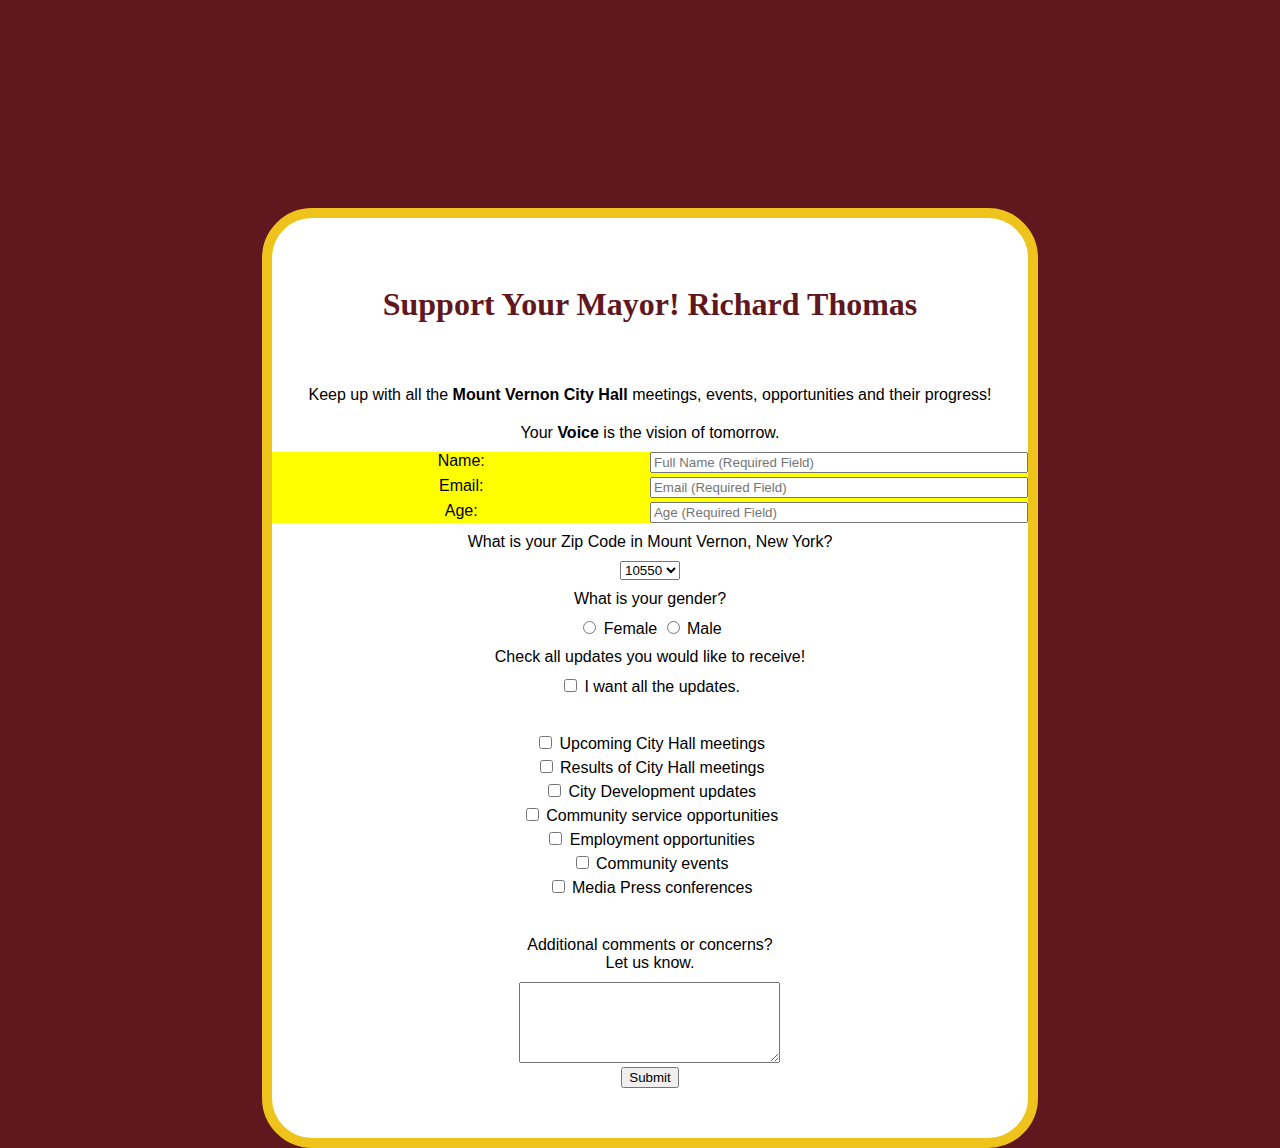
==== index.html @ 3f1aca52 "insert title into form" ====
<!DOCTYPE html>
<html>
    <head>
        <title>Survey Form</title>
        <link rel="stylesheet" href="index.css"/>
        <script src="https://cdn.freecodecamp.org/testable-projects-fcc/v1/bundle.js"></script>
        <!--'OLD CDN LINK'<script src="https://gitcdn.link/repo/freeCodeCamp/testable-projects-fcc/master/build/bundle.js"></script>-->
    </head>

<body>
<div class="wrapper">    
    <!--<h1 id="title">Support Your Mayor! Richard Thomas<br></h1>-->
    <form action="#" method="post" id="survey-form" name="survey-form">
            <h1 id="title">Support Your Mayor! Richard Thomas<br></h1>
    <div class="form-intro">
        <p id="description">Keep up with all the <strong>Mount Vernon City Hall</strong> meetings, events, opportunities and their progress!
        <p>Your <strong>Voice</strong> is the vision of tomorrow.</p>
    </div>

<div class="contact">
    <label id="name-label">Name:</label>
    <input type="text" id="name" name="name" placeholder="Full Name (Required Field)" required/>
    <label id="email-label">Email:</label>
    <input type="email" id="email" name="email" placeholder="Email (Required Field)" required/>
    <label id="number-label">Age:</label>
    <input type="number" id="number" name="age" placeholder="Age (Required Field)" min="1" max="120" step="1" required/>
</div>

<div id="dropdown">
    <p>What is your Zip Code in Mount Vernon, New York?</p>
    <select>
        <option value="zipCode1">10550</option>
        <option value="zipCode2">10551</option>
        <option value="zipCode3">10552</option>
        <option value="zipCode4">10553</option>
    </select>
</div> 

<p>What is your gender?</p>
    <input type="radio" name="radio-attribute" value="opinion"/>
    <label id="gender">Female</label>
    <input type="radio" name="radio-attribute" value="opinion">
    <label id="gender">Male</label>
    <!--<input type="radio" name="radio-attribute" value="opinion">
    <label id="gender">Prefer not to say</label>-->

    <div class="update-title">
        <p>Check all updates you would like to receive!</p>
        <input type="checkbox" id="checkbox" name="checkbox" value="allUpdates"/>
        <label id="allUpdates">I want all the updates.</label>
    </div>
   
<div class="updates">
    <ul>
        <li>
            <input type="checkbox" id="checkbox" name="checkbox" value="update1"/>
            <label id="labelName">Upcoming City Hall meetings</label>
        </li>
        <li>
            <input type="checkbox" id="checkbox" name="checkbox" value="update2"/>
            <label id="labelName">Results of City Hall meetings</label>
        </li>
        <li>
            <input type="checkbox" id="checkbox" name="checkbox" value="update3"/>
            <label id="labelName">City Development updates</label>
        </li>
        <li>
            <input type="checkbox" id="checkbox" name="checkbox" value="update4"/>
            <label id="labelName">Community service opportunities</label>
        </li>
        <li>
            <input type="checkbox" id="checkbox" name="checkbox" value="update5"/>
            <label id="labelName">Employment opportunities</label>
        </li>
        <li>
            <input type="checkbox" id="checkbox" name="checkbox" value="update6"/>
            <label id="labelName">Community events</label>
        </li>       
        <li>
            <input type="checkbox" id="checkbox" name="checkbox" value="update7"/>
            <label id="labelName">Media Press conferences</label>
        </li>
    </ul>
</div>
<p>Additional comments or concerns?<br>Let us know.</p>
<textarea rows="5" cols="30"></textarea><br>

<div>
<input id="submit" type="submit" value="Submit">    
</div>

</form>
</div>
</body>
</html>
---- index.css ----
body {
    font-family: 'Muli', sans-serif;
    background-color: rgb(96, 23, 30);
    margin-top: em;
    /*min-height: 40vh;*/
        
}

#title {
    color: rgb(96, 23, 30);
    font-family: 'Pacifico', cursive;
    margin: 5%;
    text-align: center;
    padding-top: 60px;
    padding-bottom: 30px;
}

#description {
    color: black;
    font-family: 'Muli', sans-serif;
    margin: right;
    text-align: center;
    padding-top: 10px;
    padding-bottom: 10px;
}

#dropdown {
    align-items: center;
    text-align: center;
}

/* mobile device less than 750px */
.wrapper {
  display: grid;
  grid-template-columns: repeat(5, 1fr);
  grid-template-rows: 2fr 9fr;
  grid-row-gap: 1px;
  grid-column-gap: 8px;
}

/* desktop device monitor 1400px and larger */
@media only screen and (min-width: 1400px) {
    .wrapper { 
        display: grid;
        grid-template-columns: repeat(5, 1fr);
        grid-template-rows: 2fr 8fr;
        grid-row-gap: 1px;
        grid-column-gap: 8px;
    }
}

/* mobile device less than 1400px */
@media only screen and (max-width: 1400px) {
    .contact {
        display: grid;
        grid-template-columns: repeat(2, 1fr);
        grid-template-rows: 1fr 1fr;
        grid-row-gap: 4px;
        /*grid-column-gap: 5px;*/
        background-color: yellow;
    }
}

#title {
    grid-row: 1 / 2;
    grid-column: 2 / 5;
    padding-top: 2%;
    padding-bottom: 2%;
}

.update-title {
    margin-bottom: 5px;
}

.updates ul {
    list-style-type: none;
    line-height: 1.5em;
    padding: 20px;
}

p {
    margin: 10px;
}

.form-intro {
    grid-column: 2/3;
}

#survey-form {
    position: relative;
    grid-row: 2 / 3;
    grid-column: 2 / 5;
    min-width: 100%;
    min-height: 100%;
    color: rgb(0, 0, 0);
    background-color: white;
    font-family: 'Montserrat', sans-serif;
    margin: auto;
    border-radius: 50px;
    border-style: solid;
    border-width: 10px;
    border-color: rgb(237, 195, 28);
    padding-top: 2%;
    padding-bottom: 1%;
}

div {
    text-align: center; 
}

p {
    text-align: auto;
}
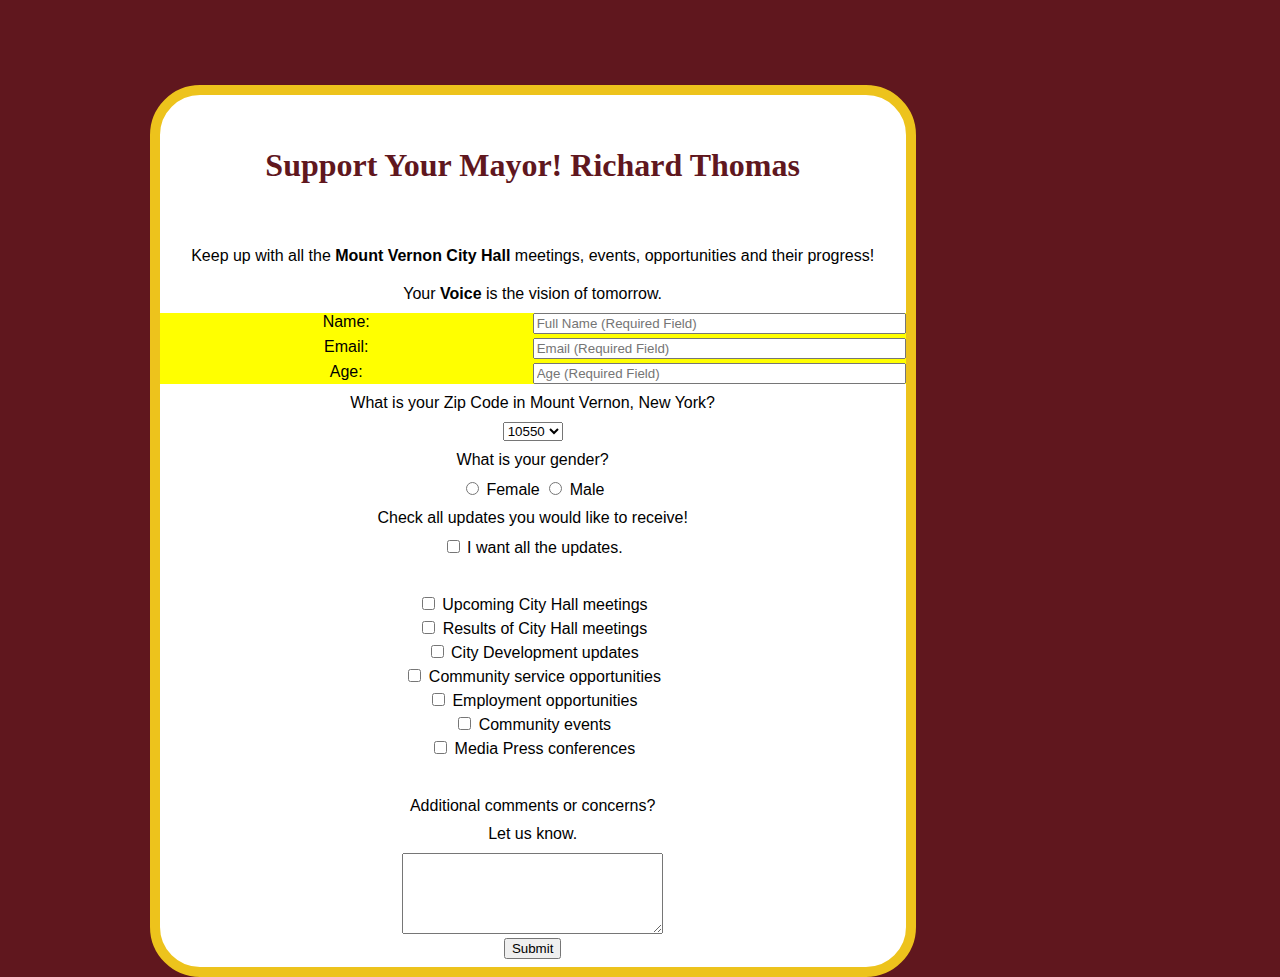
==== commit 95ecef16: "UpdatingCode" ====
--- a/index.html
+++ b/index.html
@@ -1,5 +1,5 @@
 <!DOCTYPE html>
-<html>
+<html>  
     <head>
         <title>Survey Form</title>
         <link rel="stylesheet" href="index.css"/>
@@ -7,11 +7,11 @@
         <!--'OLD CDN LINK'<script src="https://gitcdn.link/repo/freeCodeCamp/testable-projects-fcc/master/build/bundle.js"></script>-->
     </head>
 
+<div class="wrapper">
 <body>
-<div class="wrapper">    
-    <!--<h1 id="title">Support Your Mayor! Richard Thomas<br></h1>-->
-    <form action="#" method="post" id="survey-form" name="survey-form">
-            <h1 id="title">Support Your Mayor! Richard Thomas<br></h1>
+        
+<form id="survey-form" action="#" method="post" name="survey-form">
+        <h1 id="title">Support Your Mayor! Richard Thomas</h1>
     <div class="form-intro">
         <p id="description">Keep up with all the <strong>Mount Vernon City Hall</strong> meetings, events, opportunities and their progress!
         <p>Your <strong>Voice</strong> is the vision of tomorrow.</p>
@@ -41,8 +41,6 @@
     <label id="gender">Female</label>
     <input type="radio" name="radio-attribute" value="opinion">
     <label id="gender">Male</label>
-    <!--<input type="radio" name="radio-attribute" value="opinion">
-    <label id="gender">Prefer not to say</label>-->
 
     <div class="update-title">
         <p>Check all updates you would like to receive!</p>
@@ -82,7 +80,8 @@
         </li>
     </ul>
 </div>
-<p>Additional comments or concerns?<br>Let us know.</p>
+<p>Additional comments or concerns?</p><p>Let us know.</p>
+
 <textarea rows="5" cols="30"></textarea><br>
 
 <div>
--- a/index.css
+++ b/index.css
@@ -1,9 +1,8 @@
 body {
     font-family: 'Muli', sans-serif;
     background-color: rgb(96, 23, 30);
-    margin-top: em;
-    /*min-height: 40vh;*/
-        
+    margin: 0 auto;
+       
 }
 
 #title {
@@ -29,16 +28,16 @@
     text-align: center;
 }
 
-/* mobile device less than 750px */
+/* mobile device less than 1400px */
 .wrapper {
   display: grid;
-  grid-template-columns: repeat(5, 1fr);
+  grid-template-columns: repeat(6, 1fr);
   grid-template-rows: 2fr 9fr;
   grid-row-gap: 1px;
   grid-column-gap: 8px;
 }
 
-/* desktop device monitor 1400px and larger */
+/* desktop device more than 1400px */
 @media only screen and (min-width: 1400px) {
     .wrapper { 
         display: grid;
@@ -46,6 +45,8 @@
         grid-template-rows: 2fr 8fr;
         grid-row-gap: 1px;
         grid-column-gap: 8px;
+        width: 80vw;
+        margin: 0 auto;
     }
 }
 
@@ -56,7 +57,6 @@
         grid-template-columns: repeat(2, 1fr);
         grid-template-rows: 1fr 1fr;
         grid-row-gap: 4px;
-        /*grid-column-gap: 5px;*/
         background-color: yellow;
     }
 }
@@ -88,20 +88,25 @@
 
 #survey-form {
     position: relative;
-    grid-row: 2 / 3;
-    grid-column: 2 / 5;
-    min-width: 100%;
-    min-height: 100%;
+    grid-row: 1 / 3;
+    grid-column: 1 / 6;
+    min-width: 70%;
+    min-height: 90%;
     color: rgb(0, 0, 0);
     background-color: white;
     font-family: 'Montserrat', sans-serif;
-    margin: auto;
+    margin-top: 8%;
+    margin-right: auto; 
+    margin-bottom: 0;
+    margin-left: auto;
     border-radius: 50px;
     border-style: solid;
     border-width: 10px;
     border-color: rgb(237, 195, 28);
-    padding-top: 2%;
-    padding-bottom: 1%;
+    /*top: 10px;
+    bottom: 10px;
+    padding-top: auto;
+    padding-bottom: auto;*/
 }
 
 div {
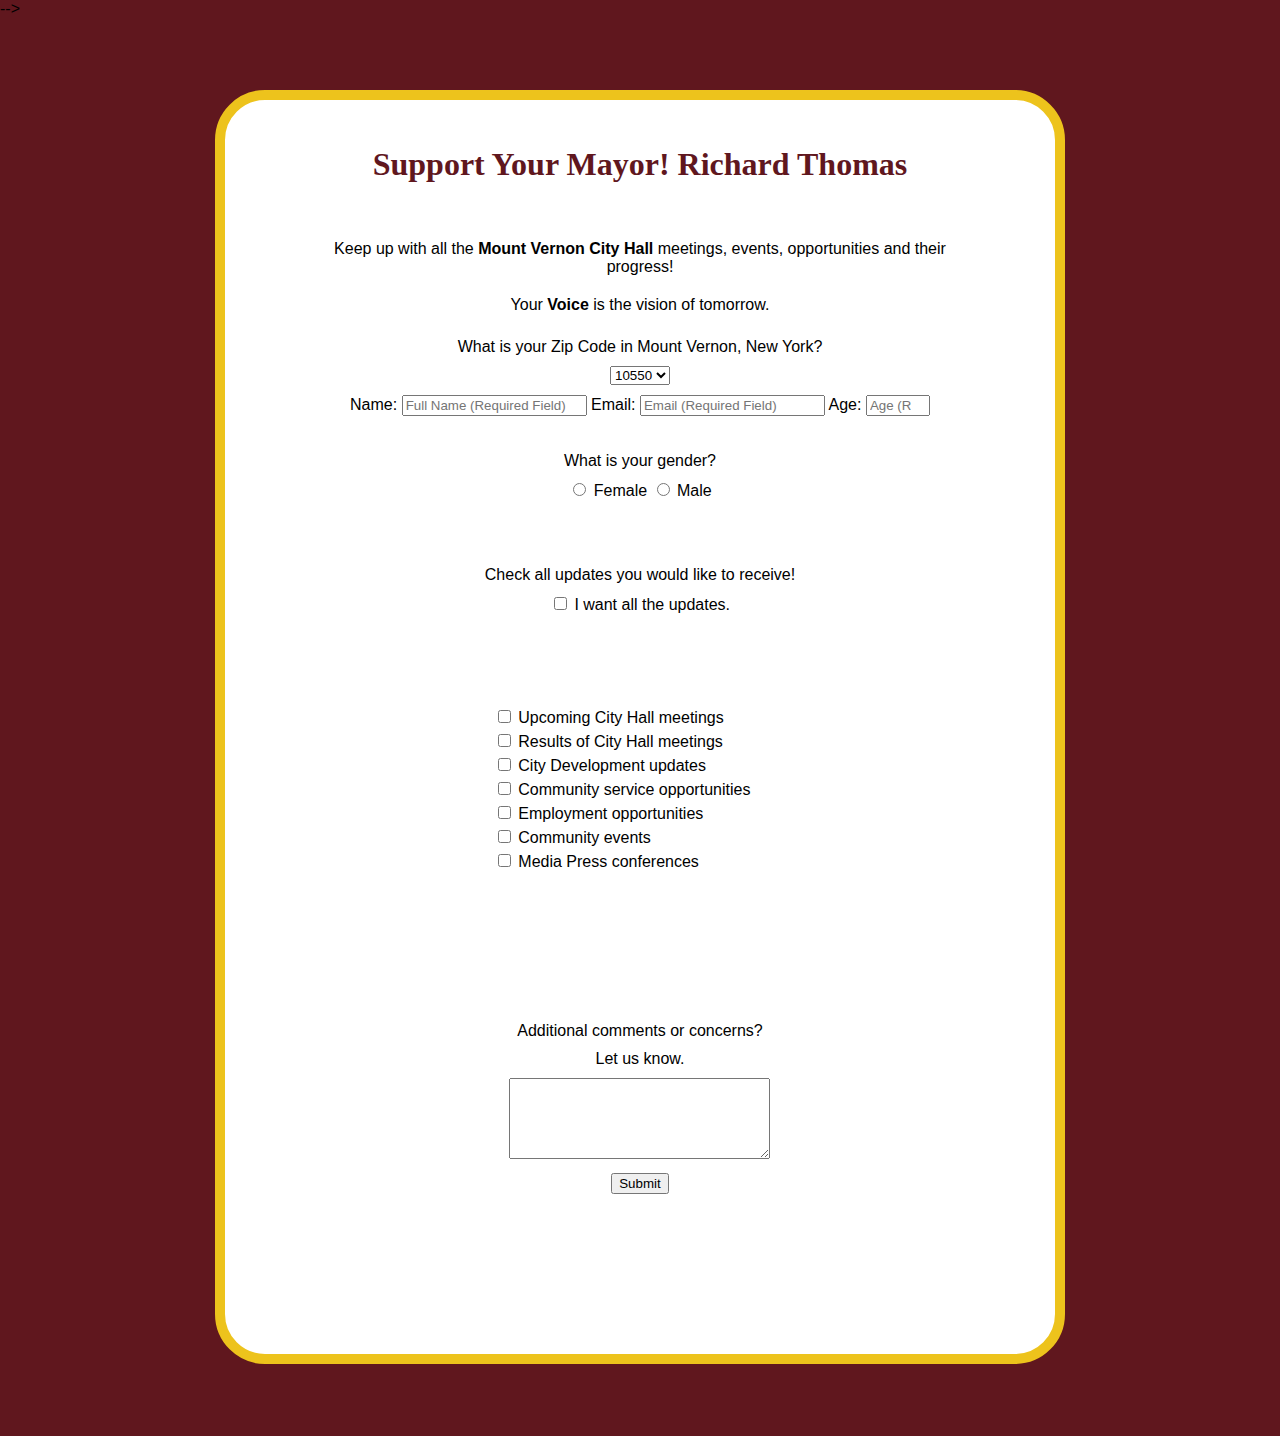
==== commit 11423c3e: "CodeChangeAndFormatStyle" ====
--- a/index.html
+++ b/index.html
@@ -3,7 +3,7 @@
     <head>
         <title>Survey Form</title>
         <link rel="stylesheet" href="index.css"/>
-        <script src="https://cdn.freecodecamp.org/testable-projects-fcc/v1/bundle.js"></script>
+        <script src="https://cdn.freecodecamp.org/testable-projects-fcc/v1/bundle.js"></script> -->
         <!--'OLD CDN LINK'<script src="https://gitcdn.link/repo/freeCodeCamp/testable-projects-fcc/master/build/bundle.js"></script>-->
     </head>
 
@@ -11,8 +11,8 @@
 <body>
         
 <form id="survey-form" action="#" method="post" name="survey-form">
+    <div class="form-intro">
         <h1 id="title">Support Your Mayor! Richard Thomas</h1>
-    <div class="form-intro">
         <p id="description">Keep up with all the <strong>Mount Vernon City Hall</strong> meetings, events, opportunities and their progress!
         <p>Your <strong>Voice</strong> is the vision of tomorrow.</p>
     </div>
@@ -35,13 +35,13 @@
         <option value="zipCode4">10553</option>
     </select>
 </div> 
-
-<p>What is your gender?</p>
+<div class="gender">
+    <p>What is your gender?</p>
     <input type="radio" name="radio-attribute" value="opinion"/>
     <label id="gender">Female</label>
     <input type="radio" name="radio-attribute" value="opinion">
     <label id="gender">Male</label>
-
+</div>
     <div class="update-title">
         <p>Check all updates you would like to receive!</p>
         <input type="checkbox" id="checkbox" name="checkbox" value="allUpdates"/>
@@ -80,12 +80,13 @@
         </li>
     </ul>
 </div>
-<p>Additional comments or concerns?</p><p>Let us know.</p>
+<div class="comments">
+    <p>Additional comments or concerns?</p><p>Let us know.</p>
 
-<textarea rows="5" cols="30"></textarea><br>
+    <textarea rows="5" cols="30"></textarea><br>
 
-<div>
-<input id="submit" type="submit" value="Submit">    
+
+    <input id="submit" type="submit" value="Submit">    
 </div>
 
 </form>
--- a/index.css
+++ b/index.css
@@ -32,33 +32,9 @@
 .wrapper {
   display: grid;
   grid-template-columns: repeat(6, 1fr);
-  grid-template-rows: 2fr 9fr;
+  grid-template-rows: 1fr 18fr 1fr;
   grid-row-gap: 1px;
   grid-column-gap: 8px;
-}
-
-/* desktop device more than 1400px */
-@media only screen and (min-width: 1400px) {
-    .wrapper { 
-        display: grid;
-        grid-template-columns: repeat(5, 1fr);
-        grid-template-rows: 2fr 8fr;
-        grid-row-gap: 1px;
-        grid-column-gap: 8px;
-        width: 80vw;
-        margin: 0 auto;
-    }
-}
-
-/* mobile device less than 1400px */
-@media only screen and (max-width: 1400px) {
-    .contact {
-        display: grid;
-        grid-template-columns: repeat(2, 1fr);
-        grid-template-rows: 1fr 1fr;
-        grid-row-gap: 4px;
-        background-color: yellow;
-    }
 }
 
 #title {
@@ -82,20 +58,19 @@
     margin: 10px;
 }
 
-.form-intro {
-    grid-column: 2/3;
-}
+
 
 #survey-form {
-    position: relative;
-    grid-row: 1 / 3;
-    grid-column: 1 / 6;
+    display: grid;
+    grid-template-columns: 1fr 2fr 2fr 2fr 2fr 1fr;
+    grid-template-rows: 4fr 1fr 1fr 2fr 2fr 6fr 6fr;
+    grid-row: 2 / 3;
+    grid-column: 2 / 6;
     min-width: 70%;
     min-height: 90%;
     color: rgb(0, 0, 0);
     background-color: white;
     font-family: 'Montserrat', sans-serif;
-    margin-top: 8%;
     margin-right: auto; 
     margin-bottom: 0;
     margin-left: auto;
@@ -103,10 +78,43 @@
     border-style: solid;
     border-width: 10px;
     border-color: rgb(237, 195, 28);
-    /*top: 10px;
-    bottom: 10px;
-    padding-top: auto;
-    padding-bottom: auto;*/
+    grid-template-areas: ". intro intro intro intro ."
+                         ". zipcode zipcode zipcode zipcode ."
+                         "contact contact contact contact contact contact"
+                         ". gender gender gender gender ."
+                         ". update-title update-title update-title update-title ."
+                         ". . updates updates . ."
+                         ". comments comments comments comments .";
+}
+
+.form-intro {
+    grid-area: intro;
+}
+
+#dropdown {
+    grid-area: zipcode;
+}
+
+.contact {
+    grid-area: contact;
+    padding-top: 10px;
+}
+
+.gender {
+    grid-area: gender;
+}
+
+.update-title {
+    grid-area: update-title;
+}
+
+.updates {
+    grid-area: updates;
+    text-align: left;
+}
+
+.comments {
+    grid-area: comments;
 }
 
 div {
@@ -115,4 +123,64 @@
 
 p {
     text-align: auto;
-}+}
+
+#submit {
+    margin: 10px;
+}
+
+/* desktop device more than 1400px 
+@media only screen and (min-width: 1400px) {
+    .wrapper { 
+        display: grid;
+        grid-template-columns: repeat(5, 1fr);
+        grid-template-rows: 2fr 8fr;
+        grid-row-gap: 1px;
+        grid-column-gap: 8px;
+        width: 80vw;
+        margin: 0 auto;
+    }
+}
+*/
+
+
+/*@media only screen and (max-width: 1400px) {
+
+    .wrapper {
+        display: grid;
+        grid-template-columns: repeat(8, 1fr);
+        grid-template-rows: 1fr;
+        grid-row-gap: 1px;
+        grid-column-gap: 8px;
+      }
+
+    #survey-form {
+        display: grid;
+        grid-template-columns: 1fr 3fr 3fr 3fr 3fr 1fr;
+        grid-template-rows: 4fr 1fr 2fr 2fr 2fr 6fr 6fr;
+        grid-row: 2 / 3;
+        grid-column: 2 / 8;
+        grid-template-areas: ". intro intro intro intro ."
+                             ". zipcode zipcode zipcode zipcode ."
+                             " contact contact contact contact contact contact"
+                             ". gender gender gender gender ."
+                             ". update-title update-title update-title update-title ."
+                             ". updates updates updates updates ."
+                             ". comments comments comments comments .";
+    }
+    
+  
+    .contact {
+        display:grid;
+        grid-template-rows: repeat(6, 1fr);
+        text-align: left;
+        font-size: 1.2em;
+    }
+    
+
+    input {
+        min-width: 75%;
+        margin: 0 auto;
+    }
+}
+*/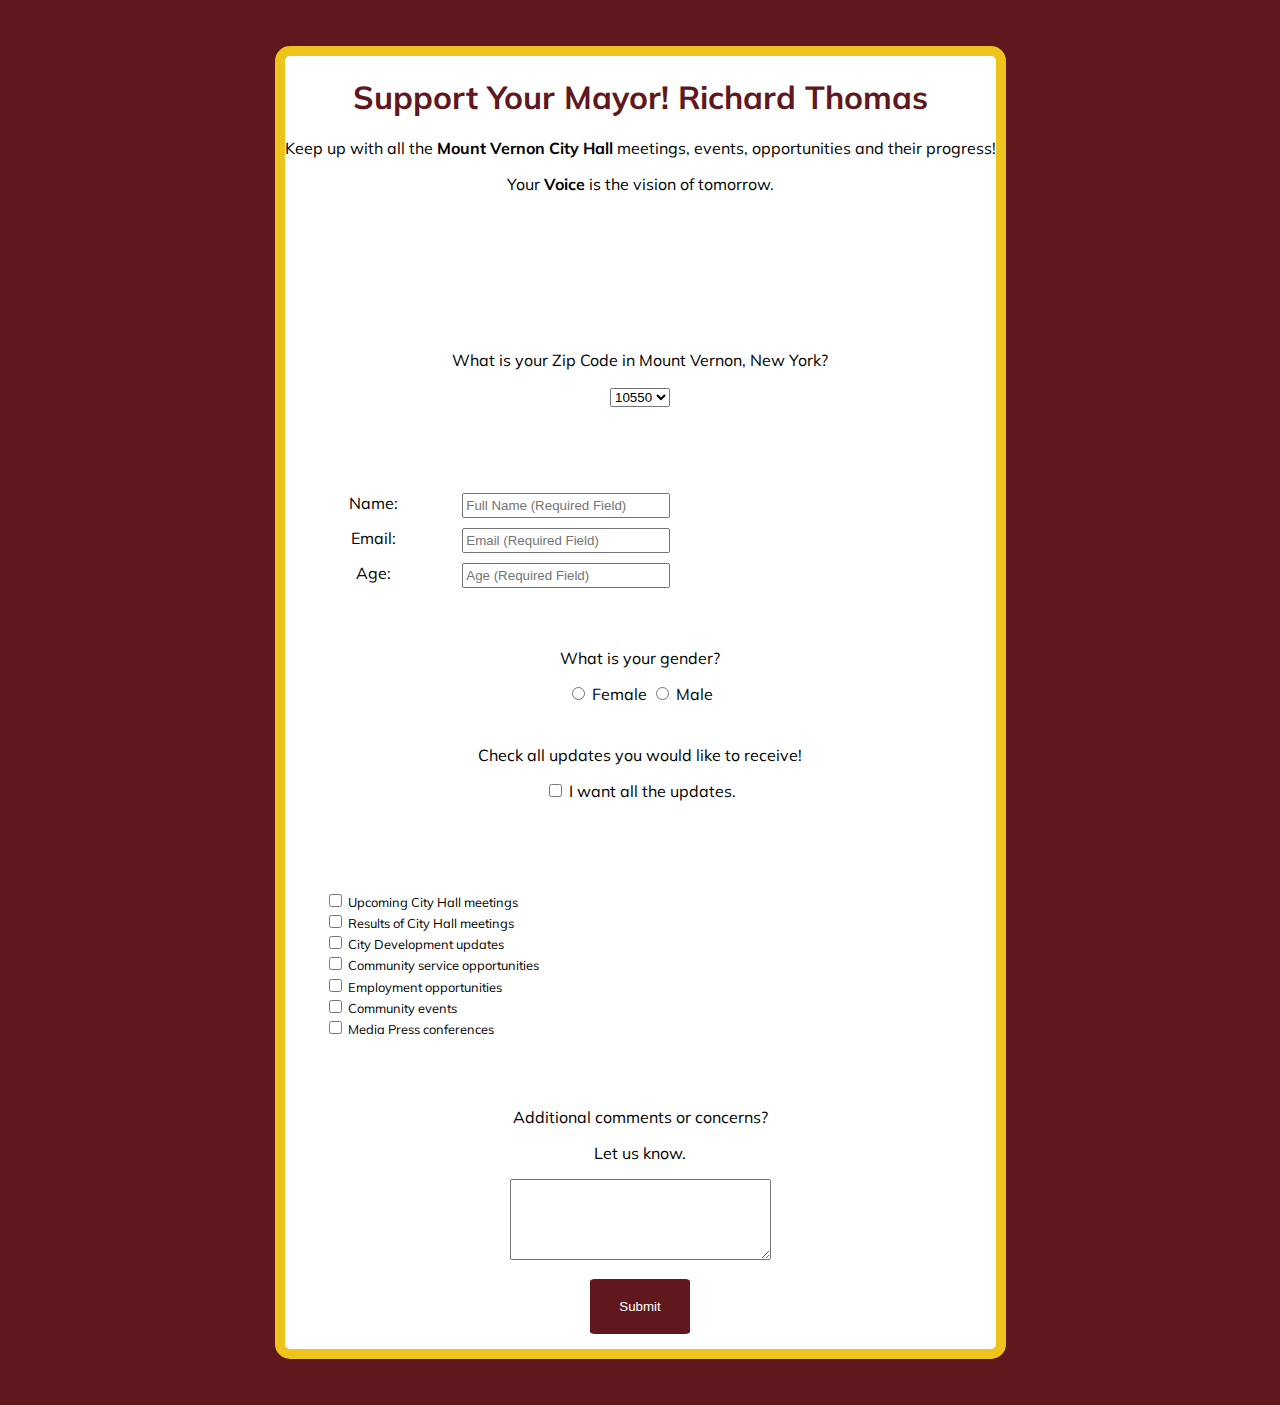
==== commit 58530a75: "final project changes or lets hope it is!" ====
--- a/index.html
+++ b/index.html
@@ -2,8 +2,12 @@
 <html>  
     <head>
         <title>Survey Form</title>
+        <meta charset="UTF-8">
+        <link href="https://fonts.googleapis.com/css?family=Muli" rel="stylesheet"/>
+        <link href="https://fonts.googleapis.com/css?family=Montserrat" rel="stylesheet"/>
         <link rel="stylesheet" href="index.css"/>
-        <script src="https://cdn.freecodecamp.org/testable-projects-fcc/v1/bundle.js"></script> -->
+        <link rel="stylesheet" href="index-jen.css"/>
+        <!--<script src="https://cdn.freecodecamp.org/testable-projects-fcc/v1/bundle.js"></script> -->
         <!--'OLD CDN LINK'<script src="https://gitcdn.link/repo/freeCodeCamp/testable-projects-fcc/master/build/bundle.js"></script>-->
     </head>
 
@@ -12,7 +16,7 @@
         
 <form id="survey-form" action="#" method="post" name="survey-form">
     <div class="form-intro">
-        <h1 id="title">Support Your Mayor! Richard Thomas</h1>
+        <h1 id="title"><span>Support Your Mayor!<span> Richard Thomas</h1>
         <p id="description">Keep up with all the <strong>Mount Vernon City Hall</strong> meetings, events, opportunities and their progress!
         <p>Your <strong>Voice</strong> is the vision of tomorrow.</p>
     </div>
--- a/index.css
+++ b/index.css
@@ -1,186 +1,119 @@
-body {
-    font-family: 'Muli', sans-serif;
-    background-color: rgb(96, 23, 30);
-    margin: 0 auto;
-       
+:root {
+  --main-red: rgb(96, 23, 30);
+  --main-yellow: rgb(237, 195, 28);
 }
 
-#title {
-    color: rgb(96, 23, 30);
-    font-family: 'Pacifico', cursive;
-    margin: 5%;
-    text-align: center;
-    padding-top: 60px;
-    padding-bottom: 30px;
+body {
+  background-color: var(--main-red);
+  font-family: 'Muli', sans-serif;
+  text-align: center;
 }
 
-#description {
-    color: black;
-    font-family: 'Muli', sans-serif;
-    margin: right;
-    text-align: center;
-    padding-top: 10px;
-    padding-bottom: 10px;
+.wrapper {
+  display: grid;
+  grid-template-rows: 1fr 35fr 1fr;
+}
+
+ul {
+  list-style-type: none;
+  line-height: 1.5em;
+}
+
+span {
+  color: var(--main-red);
+}
+
+textarea {
+  margin-bottom: 15px;
+}
+
+#submit {
+  width: 100px;
+  height: 55px;
+  border-radius: 5%;
+  background-color: var(--main-red);
+  margin-bottom: 15px;
+  color: white;
+  border-style: none;
+}
+
+#submit:hover {
+  background-color: rgb(129, 31, 41);
+}
+
+form {
+  display: grid;
+  grid-row: 2 / 3;
+  min-height: 85vh;
+  max-width: 95%;
+  margin: 0 auto;
+  grid-template-columns: 1fr;
+  grid-template-rows: 1fr 0.5fr 0.5fr 0.3fr 0.5fr 0.75fr 1fr;
+  grid-row-gap: 20px;
+  background-color: white;
+  border-radius: 15px;
+  border: 10px solid var(--main-yellow);
+
+  grid-template-areas: "intro"
+    "zipcode"
+    "contact"
+    "gender"
+    "update-title"
+    "updates"
+    "comments";
+}
+
+.form-intro {
+  grid-area: intro;
 }
 
 #dropdown {
-    align-items: center;
-    text-align: center;
+  grid-area: zipcode;
 }
 
-/* mobile device less than 1400px */
-.wrapper {
+.contact {
   display: grid;
-  grid-template-columns: repeat(6, 1fr);
-  grid-template-rows: 1fr 18fr 1fr;
-  grid-row-gap: 1px;
-  grid-column-gap: 8px;
+  grid-template-columns: 1fr 3fr;
+  grid-template-rows:repeat(3, 25px);
+  grid-row-gap: 10px;
+  grid-area: contact;
+  padding-top: 10px;
 }
 
-#title {
-    grid-row: 1 / 2;
-    grid-column: 2 / 5;
-    padding-top: 2%;
-    padding-bottom: 2%;
+.gender {
+  grid-area: gender;
 }
 
 .update-title {
-    margin-bottom: 5px;
-}
-
-.updates ul {
-    list-style-type: none;
-    line-height: 1.5em;
-    padding: 20px;
-}
-
-p {
-    margin: 10px;
-}
-
-
-
-#survey-form {
-    display: grid;
-    grid-template-columns: 1fr 2fr 2fr 2fr 2fr 1fr;
-    grid-template-rows: 4fr 1fr 1fr 2fr 2fr 6fr 6fr;
-    grid-row: 2 / 3;
-    grid-column: 2 / 6;
-    min-width: 70%;
-    min-height: 90%;
-    color: rgb(0, 0, 0);
-    background-color: white;
-    font-family: 'Montserrat', sans-serif;
-    margin-right: auto; 
-    margin-bottom: 0;
-    margin-left: auto;
-    border-radius: 50px;
-    border-style: solid;
-    border-width: 10px;
-    border-color: rgb(237, 195, 28);
-    grid-template-areas: ". intro intro intro intro ."
-                         ". zipcode zipcode zipcode zipcode ."
-                         "contact contact contact contact contact contact"
-                         ". gender gender gender gender ."
-                         ". update-title update-title update-title update-title ."
-                         ". . updates updates . ."
-                         ". comments comments comments comments .";
-}
-
-.form-intro {
-    grid-area: intro;
-}
-
-#dropdown {
-    grid-area: zipcode;
-}
-
-.contact {
-    grid-area: contact;
-    padding-top: 10px;
-}
-
-.gender {
-    grid-area: gender;
-}
-
-.update-title {
-    grid-area: update-title;
+  grid-area: update-title;
 }
 
 .updates {
-    grid-area: updates;
-    text-align: left;
+  grid-area: updates;
+  text-align: left;
+  font-size: 0.8em;
 }
 
 .comments {
-    grid-area: comments;
+  grid-area: comments;
 }
 
-div {
-    text-align: center; 
+.contact input {
+  width: 200px;
 }
 
-p {
-    text-align: auto;
-}
-
-#submit {
-    margin: 10px;
-}
-
-/* desktop device more than 1400px 
 @media only screen and (min-width: 1400px) {
-    .wrapper { 
-        display: grid;
-        grid-template-columns: repeat(5, 1fr);
-        grid-template-rows: 2fr 8fr;
-        grid-row-gap: 1px;
-        grid-column-gap: 8px;
-        width: 80vw;
-        margin: 0 auto;
-    }
-}
-*/
-
-
-/*@media only screen and (max-width: 1400px) {
-
-    .wrapper {
-        display: grid;
-        grid-template-columns: repeat(8, 1fr);
-        grid-template-rows: 1fr;
-        grid-row-gap: 1px;
-        grid-column-gap: 8px;
-      }
-
-    #survey-form {
-        display: grid;
-        grid-template-columns: 1fr 3fr 3fr 3fr 3fr 1fr;
-        grid-template-rows: 4fr 1fr 2fr 2fr 2fr 6fr 6fr;
-        grid-row: 2 / 3;
-        grid-column: 2 / 8;
-        grid-template-areas: ". intro intro intro intro ."
-                             ". zipcode zipcode zipcode zipcode ."
-                             " contact contact contact contact contact contact"
-                             ". gender gender gender gender ."
-                             ". update-title update-title update-title update-title ."
-                             ". updates updates updates updates ."
-                             ". comments comments comments comments .";
-    }
-    
-  
-    .contact {
-        display:grid;
-        grid-template-rows: repeat(6, 1fr);
-        text-align: left;
-        font-size: 1.2em;
-    }
-    
-
-    input {
-        min-width: 75%;
-        margin: 0 auto;
-    }
-}
-*/+  form {
+    height: 95%;
+    display: grid;
+    grid-template-columns: repeat(4, 1fr);
+    grid-template-rows: 2fr 1fr 1fr;
+    width: 75%;
+    grid-template-areas: ". intro intro ."
+    ". zipcode zipcode ."
+    ". contact gender ."
+    ". update-title update-title ."
+    ". updates updates ."
+    ". comments comments .";
+  }  
+}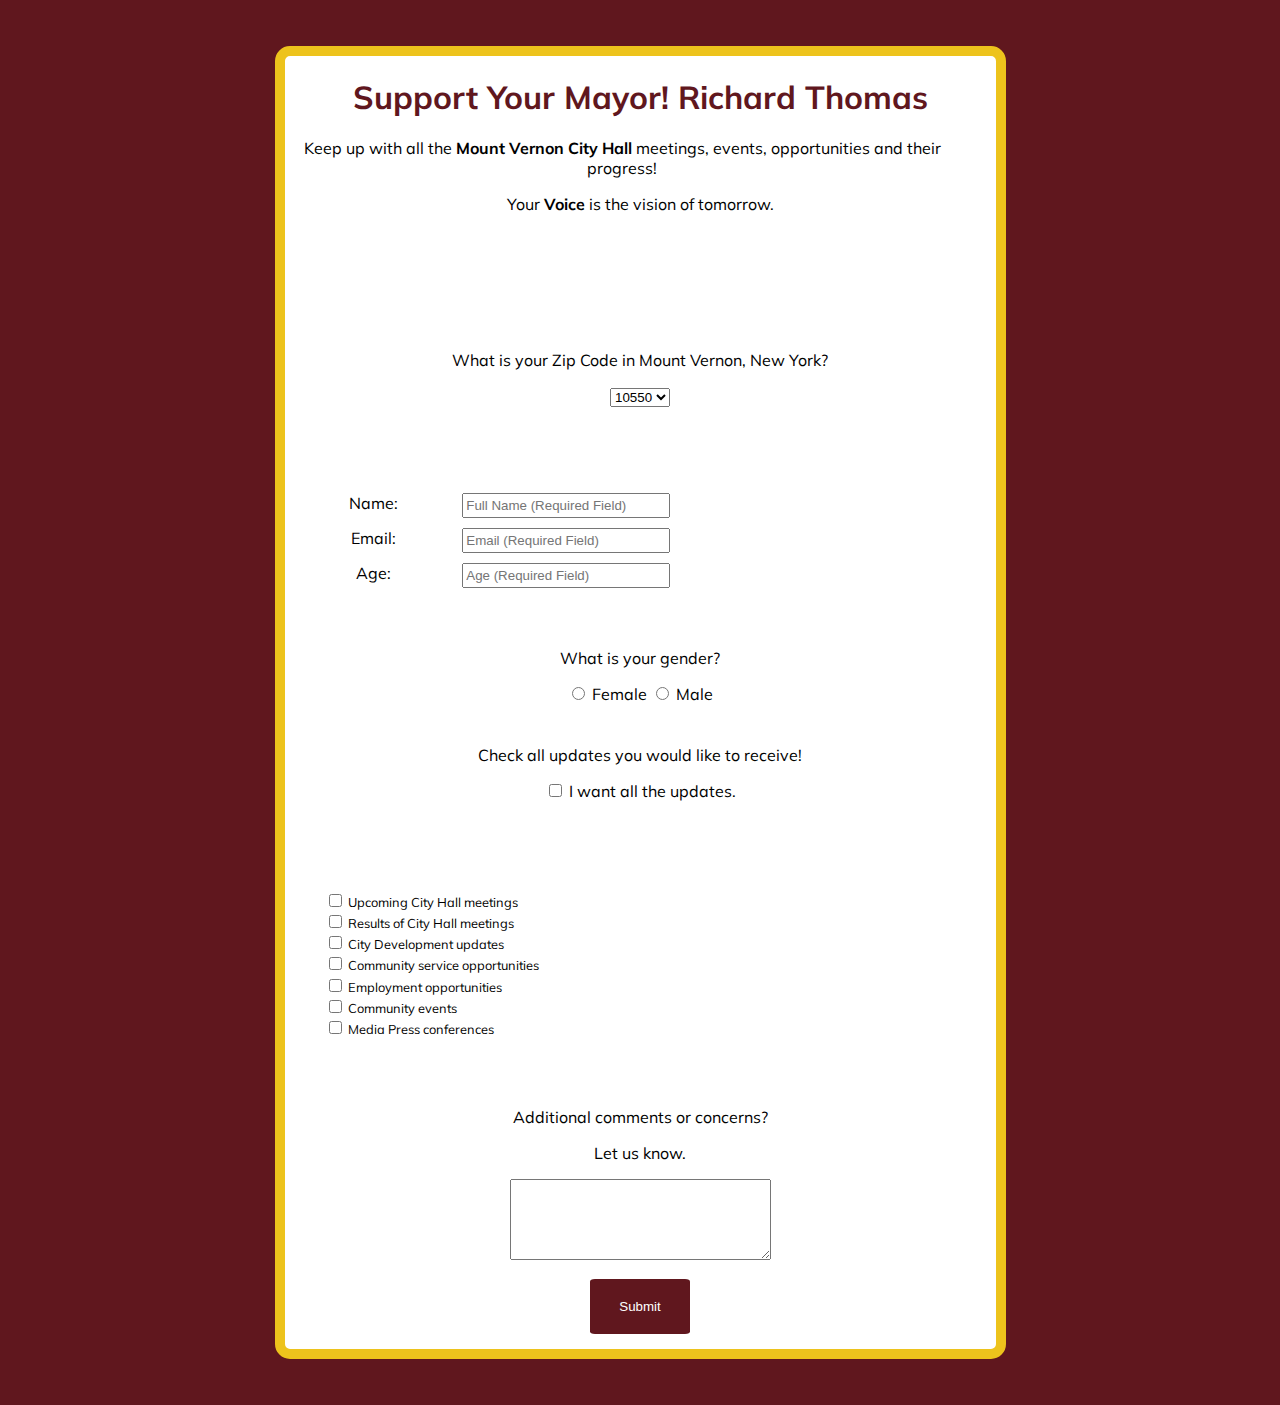
==== commit 9818328e: "description width size adjusted" ====
--- a/index.html
+++ b/index.html
@@ -5,9 +5,9 @@
         <meta charset="UTF-8">
         <link href="https://fonts.googleapis.com/css?family=Muli" rel="stylesheet"/>
         <link href="https://fonts.googleapis.com/css?family=Montserrat" rel="stylesheet"/>
+        <link href="https://necolas.github.io/normalize.css/8.0.0/normalize.css" rel="stylesheet"/>
         <link rel="stylesheet" href="index.css"/>
-        <link rel="stylesheet" href="index-jen.css"/>
-        <!--<script src="https://cdn.freecodecamp.org/testable-projects-fcc/v1/bundle.js"></script> -->
+        <script src="https://cdn.freecodecamp.org/testable-projects-fcc/v1/bundle.js"></script>
         <!--'OLD CDN LINK'<script src="https://gitcdn.link/repo/freeCodeCamp/testable-projects-fcc/master/build/bundle.js"></script>-->
     </head>
 
@@ -17,7 +17,7 @@
 <form id="survey-form" action="#" method="post" name="survey-form">
     <div class="form-intro">
         <h1 id="title"><span>Support Your Mayor!<span> Richard Thomas</h1>
-        <p id="description">Keep up with all the <strong>Mount Vernon City Hall</strong> meetings, events, opportunities and their progress!
+        <p id="description"> Keep up with all the <strong>Mount Vernon City Hall</strong> meetings, events, opportunities and their progress!</p>
         <p>Your <strong>Voice</strong> is the vision of tomorrow.</p>
     </div>
 
--- a/index.css
+++ b/index.css
@@ -21,6 +21,12 @@
 
 span {
   color: var(--main-red);
+}
+
+#description {
+  align-content: center;
+  width: 95%;
+
 }
 
 textarea {
@@ -53,7 +59,6 @@
   background-color: white;
   border-radius: 15px;
   border: 10px solid var(--main-yellow);
-
   grid-template-areas: "intro"
     "zipcode"
     "contact"
@@ -102,6 +107,22 @@
   width: 200px;
 }
 
+/*@media only screen and (min-width: 1382px) {
+  form {
+    height: 95%;
+    display: grid;
+    grid-template-columns: repeat(4, 1fr);
+    grid-template-rows: 2fr 1fr 1fr;
+    width: 75%;
+    grid-template-areas: ". intro intro ."
+    ". zipcode zipcode ."
+    ". contact gender ."
+    ". update-title update-title ."
+    ". updates updates ."
+    ". comments comments .";
+  }  
+}*/
+
 @media only screen and (min-width: 1400px) {
   form {
     height: 95%;
